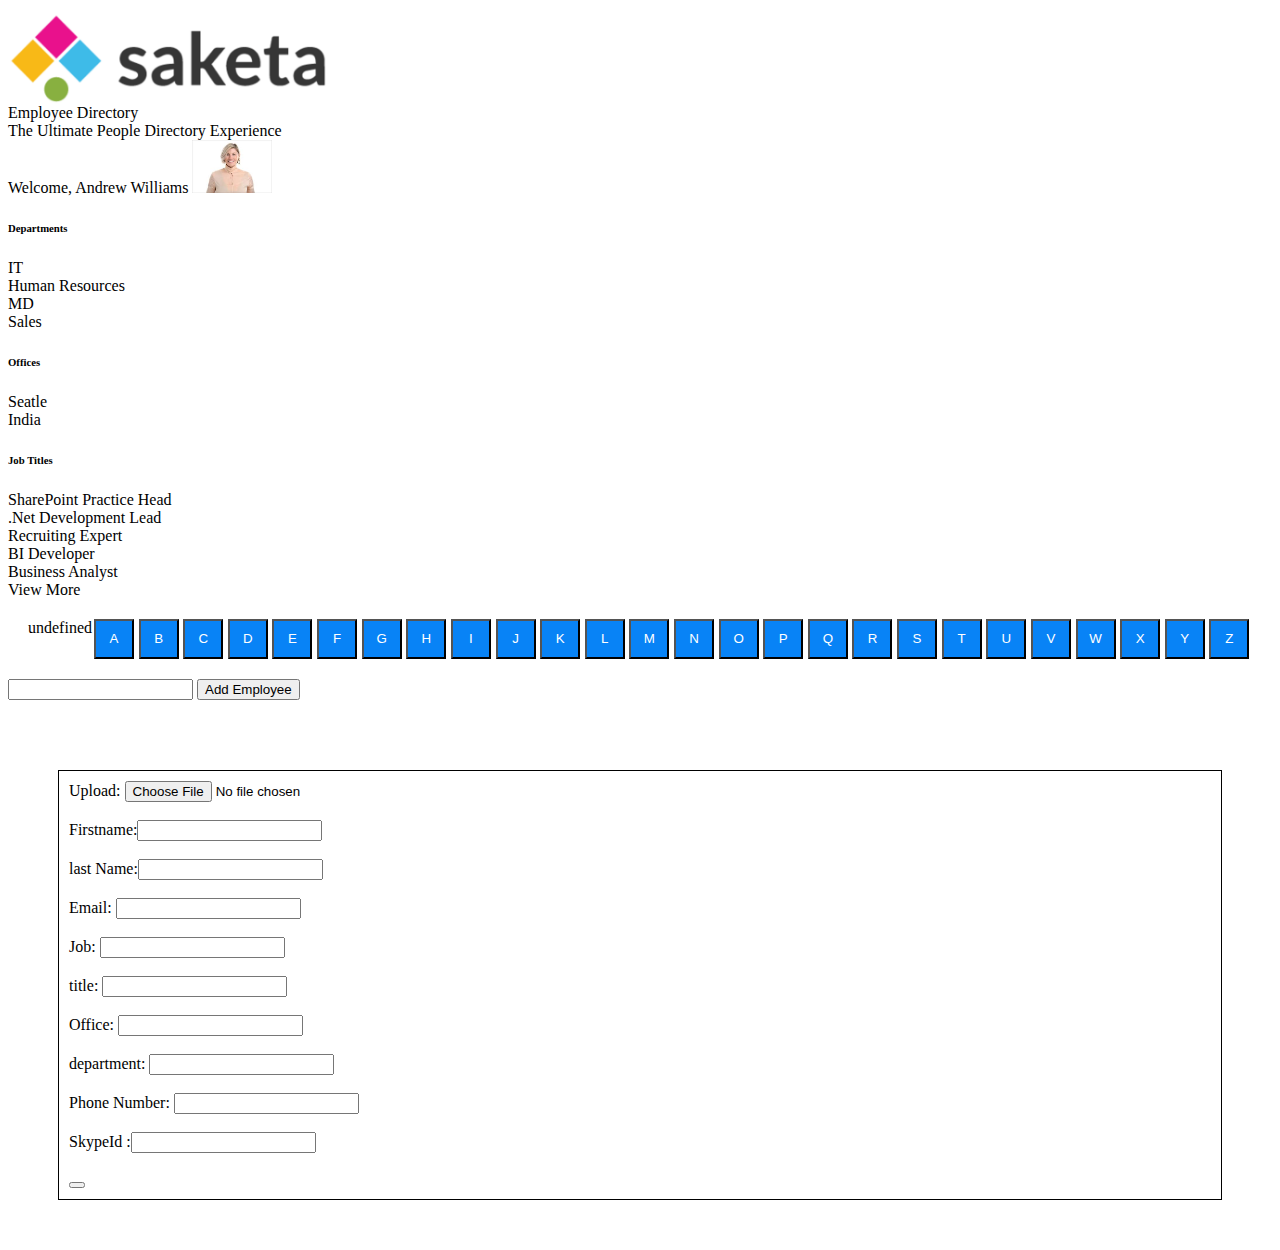
==== HomePage.html @ 895a9668 "first commit" ====
<!DOCTYPE html>
<html>
<head>
    <meta charset="utf-8">
  <meta name="viewport" content="width=device-width, initial-scale=1">
  <link href="https://cdn.jsdelivr.net/npm/bootstrap@5.1.1/dist/css/bootstrap.min.css" rel="stylesheet" integrity="sha384-F3w7mX95PdgyTmZZMECAngseQB83DfGTowi0iMjiWaeVhAn4FJkqJByhZMI3AhiU"crossorigin="anonymous" />
  <link href="stylesheet.css" rel="stylesheet" type="text/css"/>
  <script src= "https://cdn.jsdelivr.net/npm/bootstrap@5.1.1/dist/js/bootstrap.bundle.min.js"integrity="sha384-/bQdsTh/da6pkI1MST/rWKFNjaCP5gBSY4sEBT38Q/9RBh9AH40zEOg7Hlq2THRZ"crossorigin="anonymous"></script>
<title>Saketa</title>

</head>
<body>
<div class="container-fluid">
    <div class="row mt-4 align-middle border-bottom pb-3">
        <div class="col-2 me-3 ms-3">
            <img class="brand" src="brand.png"> 
        </div>
        <div class="col pt-3">
            <div class="display-6 text-info">Employee Directory</div>
            <div class="fs-5">The Ultimate People Directory Experience</div>
        </div>
        <div class="col text-end align-bottom pt-5">
            <span class="text-info display-5 ">Welcome,</span>
            <span>Andrew Williams</span>
            <img class="profile-pic" src="Image8.jfif">
        </div>
    </div>
    <div class="row">
        <div class="col-2 m-5 me-0">
            <h6>Departments</h6>
                <div onclick="displayIt()">IT</div>
                <div onclick="displayHr()">Human Resources</div>
                <div>MD</div>
                <div>Sales</div>
            <h6 class="mt-5">Offices</h6>
                <div>Seatle</div>
                <div>India</div>
            <h6 class="mt-5">Job Titles</h6>
                <div>SharePoint Practice Head</div>
                <div>.Net Development Lead</div>
                <div>Recruiting Expert</div>
                <div>BI Developer</div>
                <div>Business Analyst</div>
                <div class="text-info mt-2" >View More</div>
        </div>
        <div class="col">
            <div id="alpha"></div>
            <input type="text" id="search" onkeyup="searchBox()">
            <button type="button">Add Employee</button>
            <div class="row m-5">
                <div id="empList" >
                   <!-- <button type="button" onclick="employees()">sa</button> -->
                </div>
            </div>
        </div>
    </div>
    <div id="form">
        <form>
            <label for="file-select">Upload:</label>
            <input type="file" name="upload" id="file-select"><br><br>
            Firstname:<input type="text" id="fname"><br><br>
            last Name:<input type="text" id="lname"><br><br>
            Email: <input type="text" id="email"><br><br>
            Job: <input type="text" id="job"><br><br>
            title: <input type="text" id="title"><br><br>
            Office: <input type="text" id="office"><br><br>
            department: <input type="text" id="department"><br><br>
            Phone Number: <input type="text" id="pnum"><br><br>
            SkypeId :<input type="text" id="skypeid"><br><br>
        </form>
        <button type="button"></button>
    </div>
</div>
<script src="HomePageJs.js"></script>
</body>
</html>
---- stylesheet.css ----
.brand{
    width: 20rem;
    vertical-align: middle;
  
}
.profile-pic{
    width: 5rem;
    vertical-align: baseline;
}
#alpha{
    display: grid;
    grid-template-columns: repeat(27, 1fr);
    gap: 2px;
    grid-auto-rows: minmax(5px, auto);
    margin: 20px;
    
}
.grid{
    background-color: rgb(8, 131, 246);
    width: 40px;
    height: 40px;
    padding: 10px;
    color: white;
    text-align: center;
    
   
}

.alpha-pro{
   width: 1.5rem;
   height: 1.5rem;
   align-items: center;
   
}
#empList{
    display: grid;
    grid-template-columns: repeat(4, 1fr);
    gap: 2px;
    grid-auto-rows: minmax(100px, auto);
    margin: 20px;
}
.list{
    background-color: rgb(221, 220, 220);
    /* width: 100px; */
}
.profile{
    width: 100%;
    height: 6rem;
}
.icon{
    width: 1rem;
    margin: 3px;
}
#form{
    border: 1px solid;
    align-items: center;
    padding: 10px;
    margin: 50px;
}
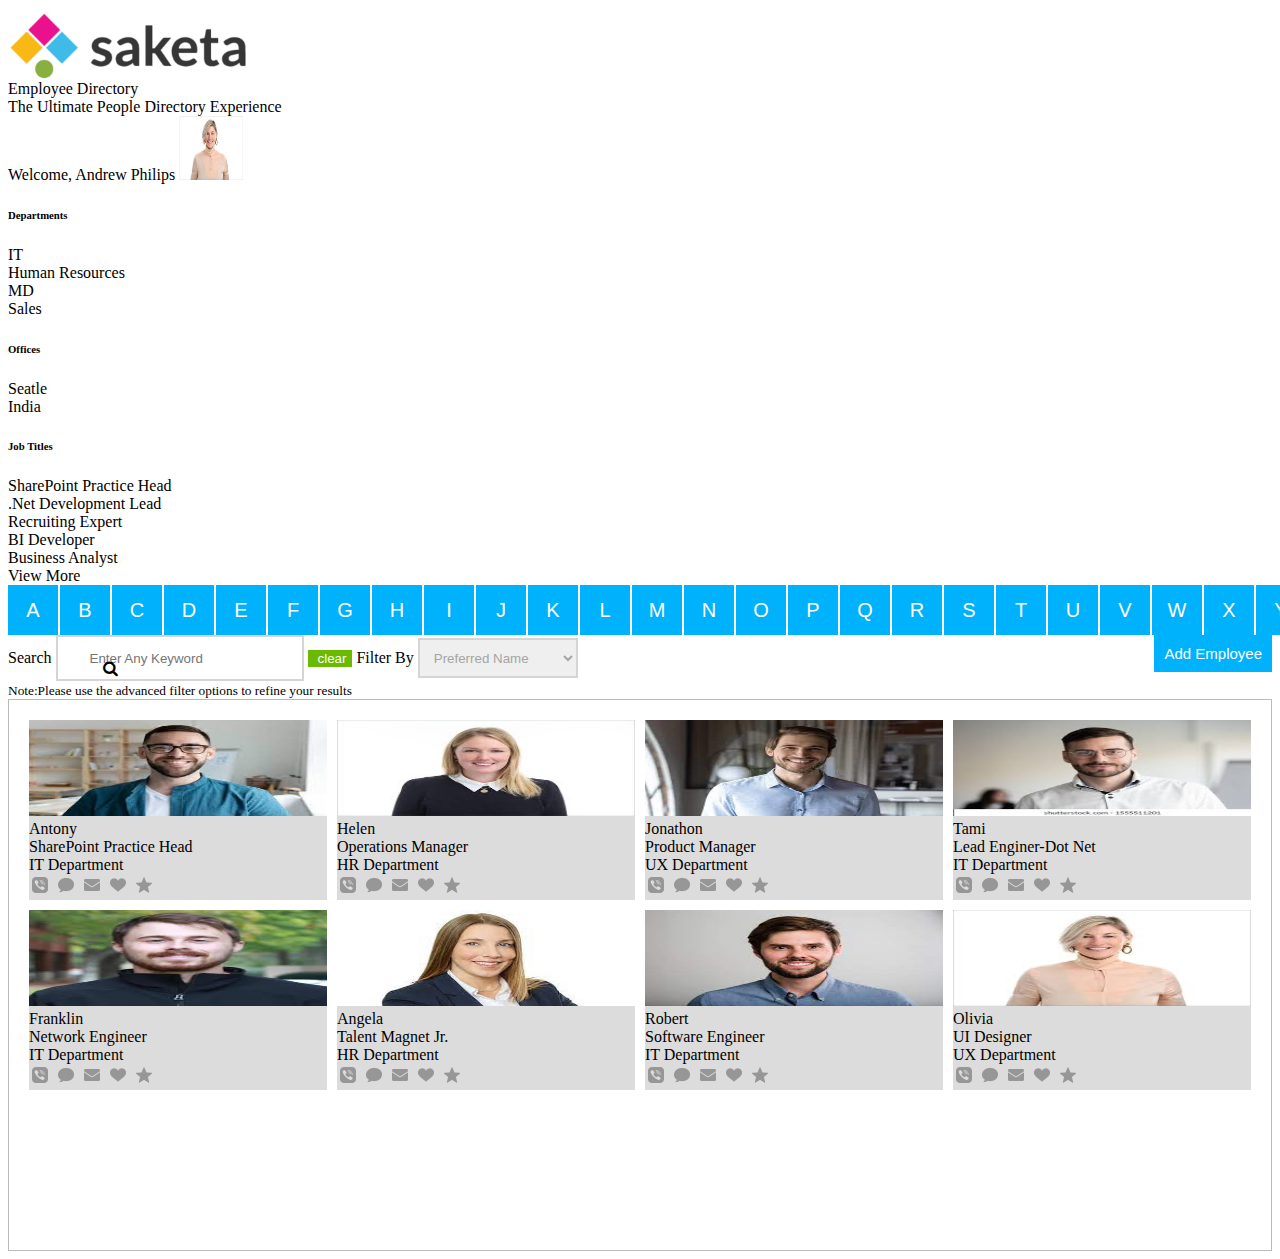
==== commit 2797d0b2: "Refactoring" ====
--- a/HomePage.html
+++ b/HomePage.html
@@ -1,32 +1,33 @@
 <!DOCTYPE html>
-<html>
+<html lang="en">
 <head>
     <meta charset="utf-8">
   <meta name="viewport" content="width=device-width, initial-scale=1">
   <link href="https://cdn.jsdelivr.net/npm/bootstrap@5.1.1/dist/css/bootstrap.min.css" rel="stylesheet" integrity="sha384-F3w7mX95PdgyTmZZMECAngseQB83DfGTowi0iMjiWaeVhAn4FJkqJByhZMI3AhiU"crossorigin="anonymous" />
   <link href="stylesheet.css" rel="stylesheet" type="text/css"/>
   <script src= "https://cdn.jsdelivr.net/npm/bootstrap@5.1.1/dist/js/bootstrap.bundle.min.js"integrity="sha384-/bQdsTh/da6pkI1MST/rWKFNjaCP5gBSY4sEBT38Q/9RBh9AH40zEOg7Hlq2THRZ"crossorigin="anonymous"></script>
-<title>Saketa</title>
+  <link rel="stylesheet" href="https://cdnjs.cloudflare.com/ajax/libs/font-awesome/4.7.0/css/font-awesome.min.css">
+  <title>Saketa</title>
 
 </head>
 <body>
 <div class="container-fluid">
-    <div class="row mt-4 align-middle border-bottom pb-3">
-        <div class="col-2 me-3 ms-3">
+    <div class="row m-5 align-middle border-bottom ">
+        <div class="col-1 me-5">
             <img class="brand" src="brand.png"> 
         </div>
-        <div class="col pt-3">
+        <div class="col ps-5 ms-5 ">
             <div class="display-6 text-info">Employee Directory</div>
             <div class="fs-5">The Ultimate People Directory Experience</div>
         </div>
-        <div class="col text-end align-bottom pt-5">
-            <span class="text-info display-5 ">Welcome,</span>
-            <span>Andrew Williams</span>
+        <div class="col text-end align-bottom pt-3 pb-3">
+            <span class="text-info display-6">Welcome,</span>
+            <span class="display-6">Andrew Philips</span>
             <img class="profile-pic" src="Image8.jfif">
         </div>
     </div>
-    <div class="row">
-        <div class="col-2 m-5 me-0">
+    <div class="row m-5">
+        <div class="col-2 ">
             <h6>Departments</h6>
                 <div onclick="displayIt()">IT</div>
                 <div onclick="displayHr()">Human Resources</div>
@@ -43,33 +44,57 @@
                 <div>Business Analyst</div>
                 <div class="text-info mt-2" >View More</div>
         </div>
-        <div class="col">
-            <div id="alpha"></div>
-            <input type="text" id="search" onkeyup="searchBox()">
-            <button type="button">Add Employee</button>
-            <div class="row m-5">
-                <div id="empList" >
-                   <!-- <button type="button" onclick="employees()">sa</button> -->
+        <div class="col ">
+            <div id="alpha">
+                <div class="grid">assssssssss</div>
+            </div>
+            <div class="search mt-2 mb-2" >
+                <label class="fs-5 m-3 ms-0">Search</label>
+                <i class="fa fa-search"></i>
+                <input type="text" id="search" placeholder="Enter Any Keyword" onkeyup="searchBox()">
+                <button type="button" class="clear-button ms-3 p-2 ps-4 pe-4 ">clear</button>
+                <button type="button" class="add-button m-3" onclick="addEmployee()">Add Employee</button>
+                <span class="fs-5 m-3">Filter By</span>
+                <select >
+                    <option>Preferred Name</option>
+                    <option value = "full Name"> full Name </option>
+                    <option value = "Job"> job </option>
+                    <option value = "Departments"> Departments</option>
+                    <option value = "Office"> Office</option>
+                    <option value = "email"> Email </option>
+                    <option value = "title"> Title </option>
+                    <option value = "pnum"> Phone Number</option>
+                    <option value = "skypeid"> SkypeId</option>
+                </select>
+            </div>
+            <div class="col">
+                <small> Note:Please use the advanced filter options to refine your results</small>
+            </div>
+            <div class="row m-2 ">
+                <div class="list-border">
+                    <div id="empList"></div>
+                        <div id="form" class="formpopup ">
+                            <form>
+                                <label for="file-select">Upload:</label>
+                                <input type="file" name="upload" id="file-select" value="s"><br><br>
+                                Firstname:<input type="text" id="fname"><br><br>
+                                last Name:<input type="text" id="lname"><br><br>
+                                Email: <input type="text" id="email"><br><br>
+                                Job: <input type="text" id="job"><br><br>
+                                title: <input type="text" id="title"><br><br>
+                                Office: <input type="text" id="office"><br><br>
+                                department: <input type="text" id="department"><br><br>
+                                Phone Number: <input type="text" id="pnum"><br><br>
+                                SkypeId :<input type="text" id="skypeid"><br><br>
+                                <button type="button" onclick="onSubmit()">Submit</button>
+                            </form>
+                        </div>
+                    </div>
                 </div>
             </div>
         </div>
     </div>
-    <div id="form">
-        <form>
-            <label for="file-select">Upload:</label>
-            <input type="file" name="upload" id="file-select"><br><br>
-            Firstname:<input type="text" id="fname"><br><br>
-            last Name:<input type="text" id="lname"><br><br>
-            Email: <input type="text" id="email"><br><br>
-            Job: <input type="text" id="job"><br><br>
-            title: <input type="text" id="title"><br><br>
-            Office: <input type="text" id="office"><br><br>
-            department: <input type="text" id="department"><br><br>
-            Phone Number: <input type="text" id="pnum"><br><br>
-            SkypeId :<input type="text" id="skypeid"><br><br>
-        </form>
-        <button type="button"></button>
-    </div>
+    
 </div>
 <script src="HomePageJs.js"></script>
 </body>
--- a/stylesheet.css
+++ b/stylesheet.css
@@ -1,10 +1,14 @@
+/* .container{
+    width: 1200px;
+} */
 .brand{
-    width: 20rem;
+    width: 15rem;
     vertical-align: middle;
   
 }
 .profile-pic{
-    width: 5rem;
+    width: 4rem;
+    height: 4rem;
     vertical-align: baseline;
 }
 #alpha{
@@ -12,18 +16,19 @@
     grid-template-columns: repeat(27, 1fr);
     gap: 2px;
     grid-auto-rows: minmax(5px, auto);
-    margin: 20px;
+    /* margin: 10px; */
     
 }
 .grid{
-    background-color: rgb(8, 131, 246);
-    width: 40px;
-    height: 40px;
+
+    background-color: rgba(0,177,252,255);
+    width: 50px;
+    height: 50px;
     padding: 10px;
     color: white;
-    text-align: center;
-    
-   
+    border: none;
+    font-size: 20px;
+ 
 }
 
 .alpha-pro{
@@ -35,7 +40,7 @@
 #empList{
     display: grid;
     grid-template-columns: repeat(4, 1fr);
-    gap: 2px;
+    gap: 10px;
     grid-auto-rows: minmax(100px, auto);
     margin: 20px;
 }
@@ -56,4 +61,64 @@
     align-items: center;
     padding: 10px;
     margin: 50px;
+    
+}
+.formpopup{
+    display: none;
+}
+input[type="search"]{
+   
+    height:30px;
+    padding-left:25px;   
+}
+.search{
+    position: relative;
+    }
+
+    .search input{
+
+     height: 40px;
+     width: 15rem;
+     text-indent: 30px;
+     border: 2px solid #d6d4d4;
+
+
+    }
+
+    .search .fa-search{
+
+     position: absolute;
+     top: 25px;
+     left: 95px;
+
+    }
+
+.clear-button{
+    background-color: rgba(105,186,0,255);
+    color:white;
+    padding-left: 10px;
+    border: none;
+    
+}
+.add-button{
+    float: right;
+    background-color: rgba(0,177,252,255);
+    align-items: center;
+    color: white;
+    border:none;
+    font-size: 15px;
+    padding: 10px;
+    font-weight: 500;
+}
+.list-border{
+    border: 1px solid rgb(189, 186, 186);
+    height: 550px;
+}
+select{
+    width:10rem;
+    height: 40px;
+    text-indent: 10px;
+    border: 2px solid #d6d4d4;
+    color:rgb(165, 165, 165);
+   
 }